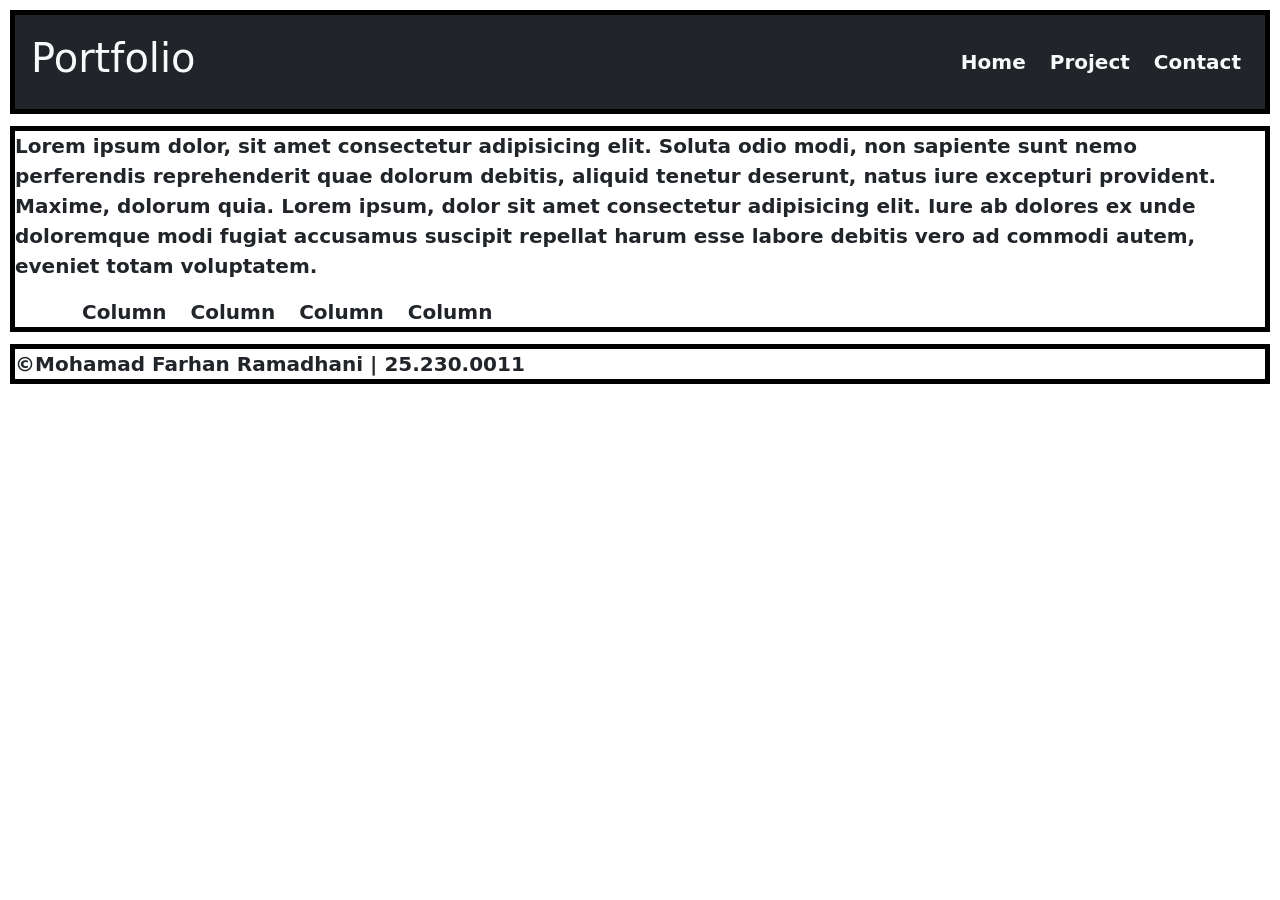
==== index.html @ 73f33dca "first commit" ====
<!DOCTYPE html>
<html lang="en">
<head>
    <meta charset="UTF-8">
    <meta name="viewport" content="width=device-width, initial-scale=1.0">
    <link href="https://cdn.jsdelivr.net/npm/bootstrap@5.3.8/dist/css/bootstrap.min.css" rel="stylesheet" integrity="sha384-sRIl4kxILFvY47J16cr9ZwB07vP4J8+LH7qKQnuqkuIAvNWLzeN8tE5YBujZqJLB" crossorigin="anonymous">
    <link rel="stylesheet" href="assets/styling/style.css">
    <link rel="stylesheet" href="assets/layout/grid.css">
    <link rel="stylesheet" href="assets/layout/mobile.css">
    <link rel="icon" href="assets/img/logo.webp">
    <title>Farhan's Portfolio</title>
</head>
<body>
    <header >
        <nav class="d-flex gap-12 navbar navbar-expand-sm bg-dark navbar-dark sticky-top d-flex justify-content-between  ">
            <h1 class="ps-3 text-light">Portfolio</h1>
            <ul class="list-unstyled d-flex gap-4 m-4">
                <li><a class="text-light text-decoration-none " href="#index">Home</a></li>
                <li><a class="text-light text-decoration-none" href="">Project</a></li>
                <li><a class="text-light text-decoration-none" href="">Contact</a></li>
            </ul>
        </nav>
    </header>

    <main>
        <p>Lorem ipsum dolor, sit amet consectetur adipisicing elit. Soluta odio modi, non sapiente sunt nemo perferendis reprehenderit quae dolorum debitis, aliquid tenetur deserunt, natus iure excepturi provident. Maxime, dolorum quia. Lorem ipsum, dolor sit amet consectetur adipisicing elit. Iure ab dolores ex unde doloremque modi fugiat accusamus suscipit repellat harum esse labore debitis vero ad commodi autem, eveniet totam voluptatem.</p>
        <section>
            <div class="container text-center">
                <div class="row row-cols-auto">
                    <div class="col">Column</div>
                    <div class="col">Column</div>
                    <div class="col">Column</div>
                    <div class="col">Column</div>
                </div>
            </div>
        </section>
    </main>



    <footer>
        &copy;Mohamad Farhan Ramadhani | 25.230.0011
    </footer>

    <script src="https://cdn.jsdelivr.net/npm/bootstrap@5.3.8/dist/js/bootstrap.bundle.min.js" integrity="sha384-FKyoEForCGlyvwx9Hj09JcYn3nv7wiPVlz7YYwJrWVcXK/BmnVDxM+D2scQbITxI" crossorigin="anonymous"></script>
    <script src="assets/js/index.js"></script>
</body>
</html>
---- assets/styling/style.css ----
@import url("https://cdn.jsdelivr.net/npm/bootstrap-icons@1.13.1/font/bootstrap-icons.min.css");

/* hover pada navbar */
nav ul a:hover{
    background-color: gray;
}
---- assets/layout/grid.css ----
body{
    height: 100vh;
    display: grid;
    grid-template-rows: auto auto auto 1fr 50px;
    grid-template-columns: 1fr 4fr 1fr;
    grid-template-areas: 
    "navbar  navbar  navbar"
    "main    main    main"
    "footer  footer  footer";
    font-weight: 600;
    font-size: 20px;
    padding: 10px 10px 10px 10px;
    grid-gap: 12px;
}

header{
    grid-area: navbar;
    border: 5px solid rgb(0, 0, 0);
}

main{
    grid-area: main;
    border: 5px solid rgb(0, 0, 0);
}

footer{
    grid-area: footer;
    border: 5px solid rgb(0, 0, 0);
}
---- assets/layout/mobile.css ----
/* STYLE UNTUK CSS RESPONSIF */
@media (max-width:767px){
    nav{
        flex-direction: column;
        text-align: center;
        justify-content: center;
        align-items: center;
    }

    nav ul{
        margin: 0.5rem;
    }
}
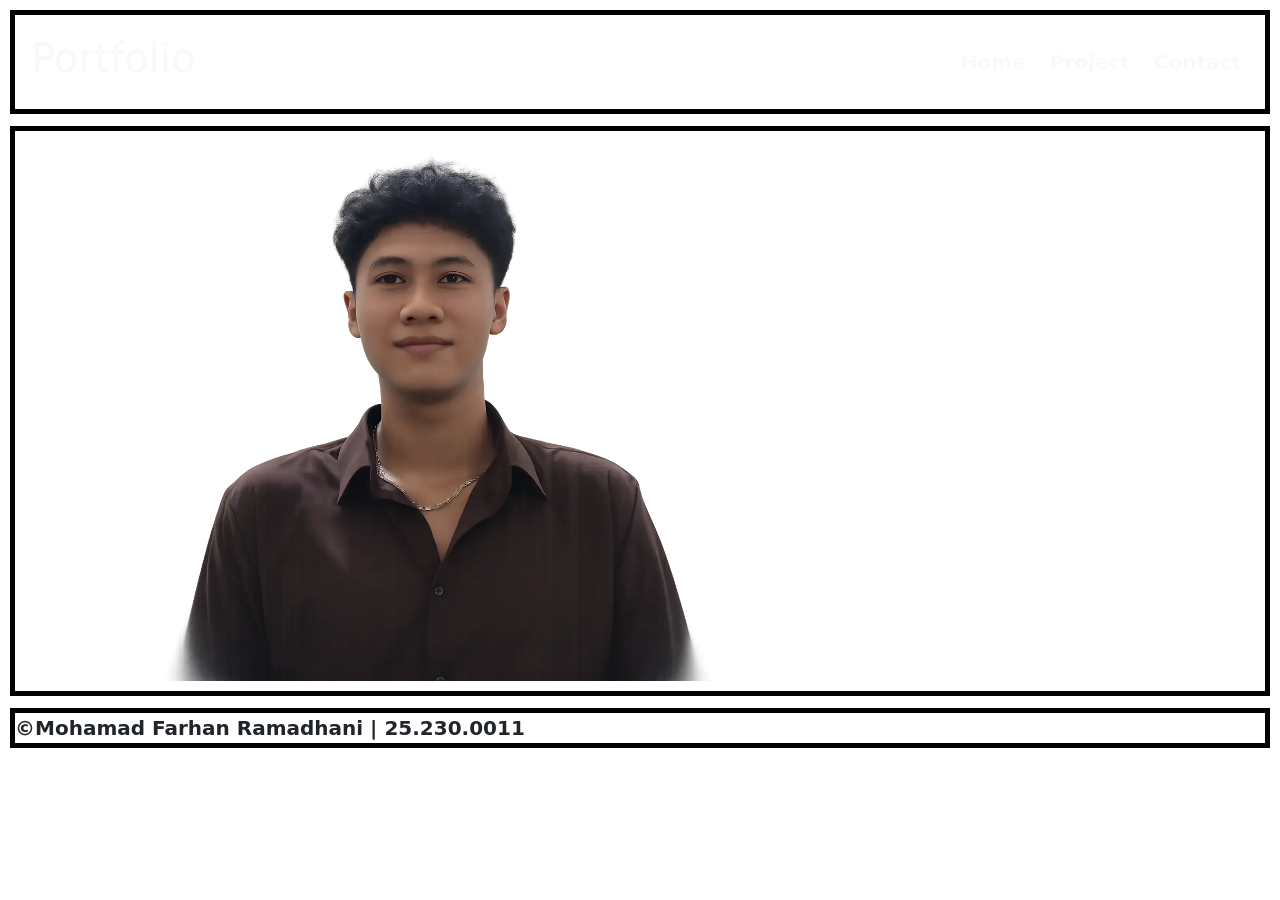
==== commit 8a57bd77: "penambahan" ====
--- a/index.html
+++ b/index.html
@@ -12,27 +12,19 @@
 </head>
 <body>
     <header >
-        <nav class="d-flex gap-12 navbar navbar-expand-sm bg-dark navbar-dark sticky-top d-flex justify-content-between  ">
+        <nav class="d-flex gap-12 navbar navbar-expand-sm sticky-top d-flex justify-content-between  ">
             <h1 class="ps-3 text-light">Portfolio</h1>
             <ul class="list-unstyled d-flex gap-4 m-4">
-                <li><a class="text-light text-decoration-none " href="#index">Home</a></li>
-                <li><a class="text-light text-decoration-none" href="">Project</a></li>
-                <li><a class="text-light text-decoration-none" href="">Contact</a></li>
+                <li><a class="text-light text-decoration-none " href="index.html">Home</a></li>
+                <li><a class="text-light text-decoration-none" href="project.html">Project</a></li>
+                <li><a class="text-light text-decoration-none" href="contact.html">Contact</a></li>
             </ul>
         </nav>
     </header>
 
-    <main>
-        <p>Lorem ipsum dolor, sit amet consectetur adipisicing elit. Soluta odio modi, non sapiente sunt nemo perferendis reprehenderit quae dolorum debitis, aliquid tenetur deserunt, natus iure excepturi provident. Maxime, dolorum quia. Lorem ipsum, dolor sit amet consectetur adipisicing elit. Iure ab dolores ex unde doloremque modi fugiat accusamus suscipit repellat harum esse labore debitis vero ad commodi autem, eveniet totam voluptatem.</p>
-        <section>
-            <div class="container text-center">
-                <div class="row row-cols-auto">
-                    <div class="col">Column</div>
-                    <div class="col">Column</div>
-                    <div class="col">Column</div>
-                    <div class="col">Column</div>
-                </div>
-            </div>
+    <main class="profile-card">
+        <section class="">
+            <img src="assets/img/light.webp" alt="">
         </section>
     </main>
 
--- a/assets/styling/style.css
+++ b/assets/styling/style.css
@@ -1,6 +1,18 @@
 @import url("https://cdn.jsdelivr.net/npm/bootstrap-icons@1.13.1/font/bootstrap-icons.min.css");
+
+body{
+    box-sizing: border-box;
+}
+
 
 /* hover pada navbar */
 nav ul a:hover{
     background-color: gray;
+}
+
+/* PROFILE CARD */
+.profile-card img{
+    height: auto;
+    width: 90vh;
+    margin: 10px;
 }
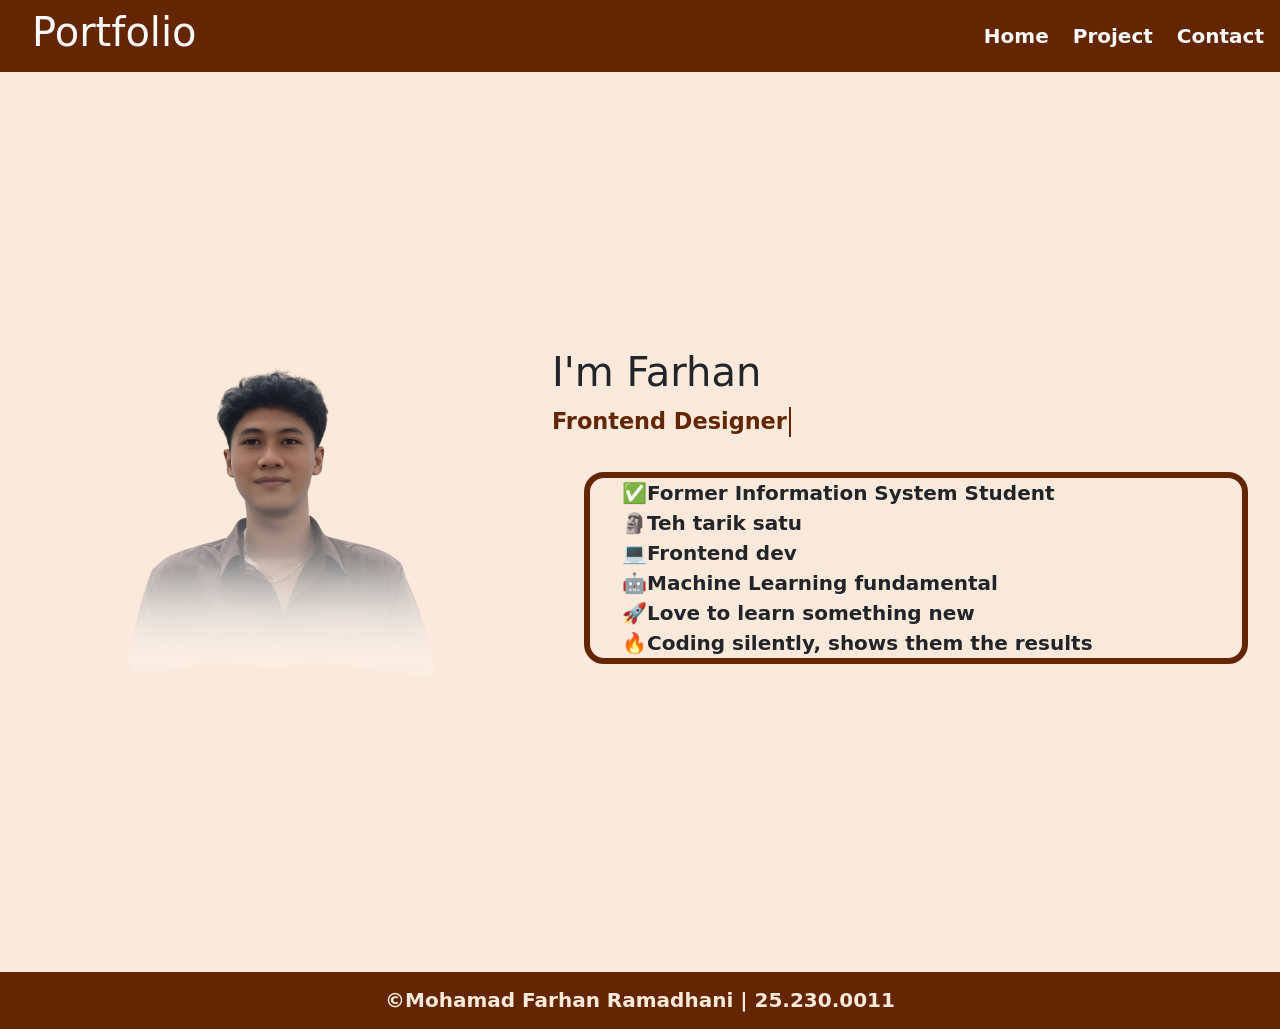
==== commit 617e28be: "finish" ====
--- a/index.html
+++ b/index.html
@@ -12,19 +12,38 @@
 </head>
 <body>
     <header >
-        <nav class="d-flex gap-12 navbar navbar-expand-sm sticky-top d-flex justify-content-between  ">
-            <h1 class="ps-3 text-light">Portfolio</h1>
-            <ul class="list-unstyled d-flex gap-4 m-4">
-                <li><a class="text-light text-decoration-none " href="index.html">Home</a></li>
-                <li><a class="text-light text-decoration-none" href="project.html">Project</a></li>
-                <li><a class="text-light text-decoration-none" href="contact.html">Contact</a></li>
-            </ul>
-        </nav>
+            <nav class="sticky-top">
+                <h1 class="ps-3 text-light">Portfolio</h1>
+
+                <div class="menu-button" onclick="toggleMenu()">
+                    <i class="bi bi-list"></i>
+                </div>
+
+                <ul class="list-unstyled" id="menuList">
+                    <li><a class="text-light text-decoration-none" href="index.html">Home</a></li>
+                    <li><a class="text-light text-decoration-none" href="project.html">Project</a></li>
+                    <li><a class="text-light text-decoration-none" href="contact.html">Contact</a></li>
+                </ul>
+            </nav>
     </header>
 
     <main class="profile-card">
-        <section class="">
-            <img src="assets/img/light.webp" alt="">
+        <section class="intro">
+            <img src="assets/img/ChatGPT Image Jun 16, 2026, 12_41_23 PM.tuxpi-Photoroom.png" alt="">
+            <div class="bio">
+                <h1>I'm Farhan</h1>
+                <div class="machine">
+                    <span class="line" id="line"></span><span class="cursor">&nbsp;</span>
+                </div>
+                <ul>
+                    <li>✅Former Information System Student</li>
+                    <li>🗿Teh tarik satu</li>
+                    <li>💻Frontend dev</li>
+                    <li>🤖Machine Learning fundamental</li>
+                    <li>🚀Love to learn something new</li>
+                    <li>🔥Coding silently, shows them the results</li>
+                </ul>
+            </div>
         </section>
     </main>
 
--- a/assets/styling/style.css
+++ b/assets/styling/style.css
@@ -1,18 +1,154 @@
 @import url("https://cdn.jsdelivr.net/npm/bootstrap-icons@1.13.1/font/bootstrap-icons.min.css");
 
-body{
+body {
+    height: 100vh;
     box-sizing: border-box;
+    background: var(--bg-primary);
+}
+
+:root {
+    --bg-primary: rgb(251, 233, 219);
+    --bg-secondary: rgb(100, 38, 0);
+}
+
+/* ── NAVBAR ── */
+nav {
+    background: var(--bg-secondary);
+    position: sticky;
+    top: 0;
+    z-index: 1000;
+    display: flex;
+    justify-content: space-between;
+    align-items: center;
+    padding: 0.5rem 1rem;
+}
+
+/* hover pada navbar */
+nav ul a:hover {
+    background-color: gray;
+}
+
+/* ── HAMBURGER BUTTON ── */
+.menu-button {
+    color: white;
+    font-size: 30px;
+    display: none;
+    cursor: pointer;
+}
+
+/* ── MENU LIST (desktop) ── */
+#menuList {
+    display: flex;
+    list-style: none;
+    gap: 1.5rem;
+    margin: 0;
+    padding: 0;
+    align-items: center;
 }
 
 
-/* hover pada navbar */
-nav ul a:hover{
-    background-color: gray;
+/* ── PROFILE CARD ── */
+.profile-card{
+    display: flex;
+    align-items: center;
+    justify-content: center;
+    flex-direction: column;
+    padding: auto;
+    min-height: 90vh;
 }
 
-/* PROFILE CARD */
-.profile-card img{
+.profile-card img {
     height: auto;
-    width: 90vh;
-    margin: 10px;
+    max-width: 100%;
+    margin: 20px;
+    padding: 10px;
+    -webkit-mask-image: linear-gradient(to bottom, rgb(255, 255, 255) 60%, transparent 100%);
+    mask-image: linear-gradient(to bottom, rgb(212, 212, 212) 60%, transparent 100%);
+}
+
+/* ── PROJECT GRID ── */
+.project-grid {
+    grid-area: main;
+}
+
+/* EFEK TEKS */
+.machine {
+    color: var(--bg-secondary);
+    max-width: 600px;
+  }
+ 
+  .line {
+    font-size: 1.4rem;
+    line-height: 1.6;
+    white-space: pre-wrap;
+  }
+ 
+  .cursor {
+    display: inline-block;
+    width: 2px;
+    background: var(--bg-secondary);
+    margin-left: 2px;
+    animation: blink 0.8s steps(1) infinite;
+  }
+ 
+  @keyframes blink {
+    50% { opacity: 0; }
+  }
+
+  /* default: mobile, gambar di atas bio di bawah */
+.intro {
+    display: flex;
+    flex-direction: column;
+    align-items: center;
+    text-align: center;
+}
+
+.profile-card ul{
+    display: flex;
+    flex-direction: column;
+    list-style: none;
+    text-align: left;
+    margin: 2rem;
+    border: 6px solid var(--bg-secondary);
+    border-radius: 20px;
+
+}
+
+.contact{
+    display: flex;
+    justify-content: center;
+    align-items: center;
+    gap: 2rem;
+}
+.contact i{
+    font-size: 2rem;
+    color: var(--bg-secondary);
+}
+
+.project-grid{
+    display: flex;
+    align-items: center;
+    justify-content: center;
+}
+
+.project-grid img{
+    height: auto;
+    min-width: 20vh;
+    gap:2rem;
+    margin: 20px;
+    border:6px solid var(--bg-secondary) ;
+    border-radius: 20px;
+}
+
+.jdl{
+    text-align: center;
+    gap: 2rem;
+}
+
+footer{
+    background-color: var(--bg-secondary);
+    height: 1.5cm;
+    align-items: center;
+    justify-content: center;
+    display: flex;
 }
--- a/assets/layout/grid.css
+++ b/assets/layout/grid.css
@@ -9,21 +9,20 @@
     "footer  footer  footer";
     font-weight: 600;
     font-size: 20px;
-    padding: 10px 10px 10px 10px;
-    grid-gap: 12px;
 }
 
 header{
     grid-area: navbar;
-    border: 5px solid rgb(0, 0, 0);
 }
 
 main{
     grid-area: main;
-    border: 5px solid rgb(0, 0, 0);
+    height: 100vh;
 }
 
 footer{
     grid-area: footer;
-    border: 5px solid rgb(0, 0, 0);
+    text-align: center;
+    color: var(--bg-primary
+    );
 }
--- a/assets/layout/mobile.css
+++ b/assets/layout/mobile.css
@@ -1,13 +1,90 @@
 /* STYLE UNTUK CSS RESPONSIF */
-@media (max-width:767px){
-    nav{
-        flex-direction: column;
-        text-align: center;
-        justify-content: center;
-        align-items: center;
+/* ── RESPONSIVE 767px ke bawah ── */
+@media (max-width: 767px) {
+
+    .menu-button {
+        display: block;
     }
 
-    nav ul{
-        margin: 0.5rem;
+    #menuList {
+        display: none;
+        flex-direction: column;
+        gap: 0;
+        position: absolute;
+        top: 60px;
+        right: 0;
+        width: 200px;
+        background-color: var(--bg-secondary);
+        border-radius: 0 0 0 8px;
+        box-shadow: -2px 4px 12px rgba(0, 0, 0, 0.4);
+        padding: 0.5rem 0;
+        z-index: 999;
+    }
+
+    #menuList.show {
+        display: flex;
+    }
+
+    #menuList li {
+        width: 100%;
+    }
+
+    #menuList li a,
+    #menuList li i {
+        display: block;
+        padding: 0.75rem 1.25rem;
+        color: #fff;
+        text-decoration: none;
+        transition: background 0.2s;
+    }
+
+    #menuList li a:hover {
+        background-color: gray;
+    }
+
+    .profile-card{
+        padding: 0;
+    }
+
+    .bio li{
+        font-size: 1rem;
+        margin:4px ;
+    }
+
+    .contact{
+        flex-direction: column;
+        font-size: 18px;
+    }
+
+    .contact a{
+        flex-direction: row;
+    }
+
+    .project-grid{
+        flex-direction: column;
+        height: 200vh;
+        justify-content: baseline;
+    }
+
+    .project-grid img{
+        max-height: 50vh;
+        margin: 5rem;
+    }
+}
+
+@media (min-width: 768px){
+    .intro {
+        flex-direction: row;
+        align-items: center;
+        text-align: left;
+    }
+
+    .intro img {
+        max-width: 40%;
+        flex-shrink: 0;
+    }
+
+    .intro .bio {
+        flex: 1;
     }
 }
